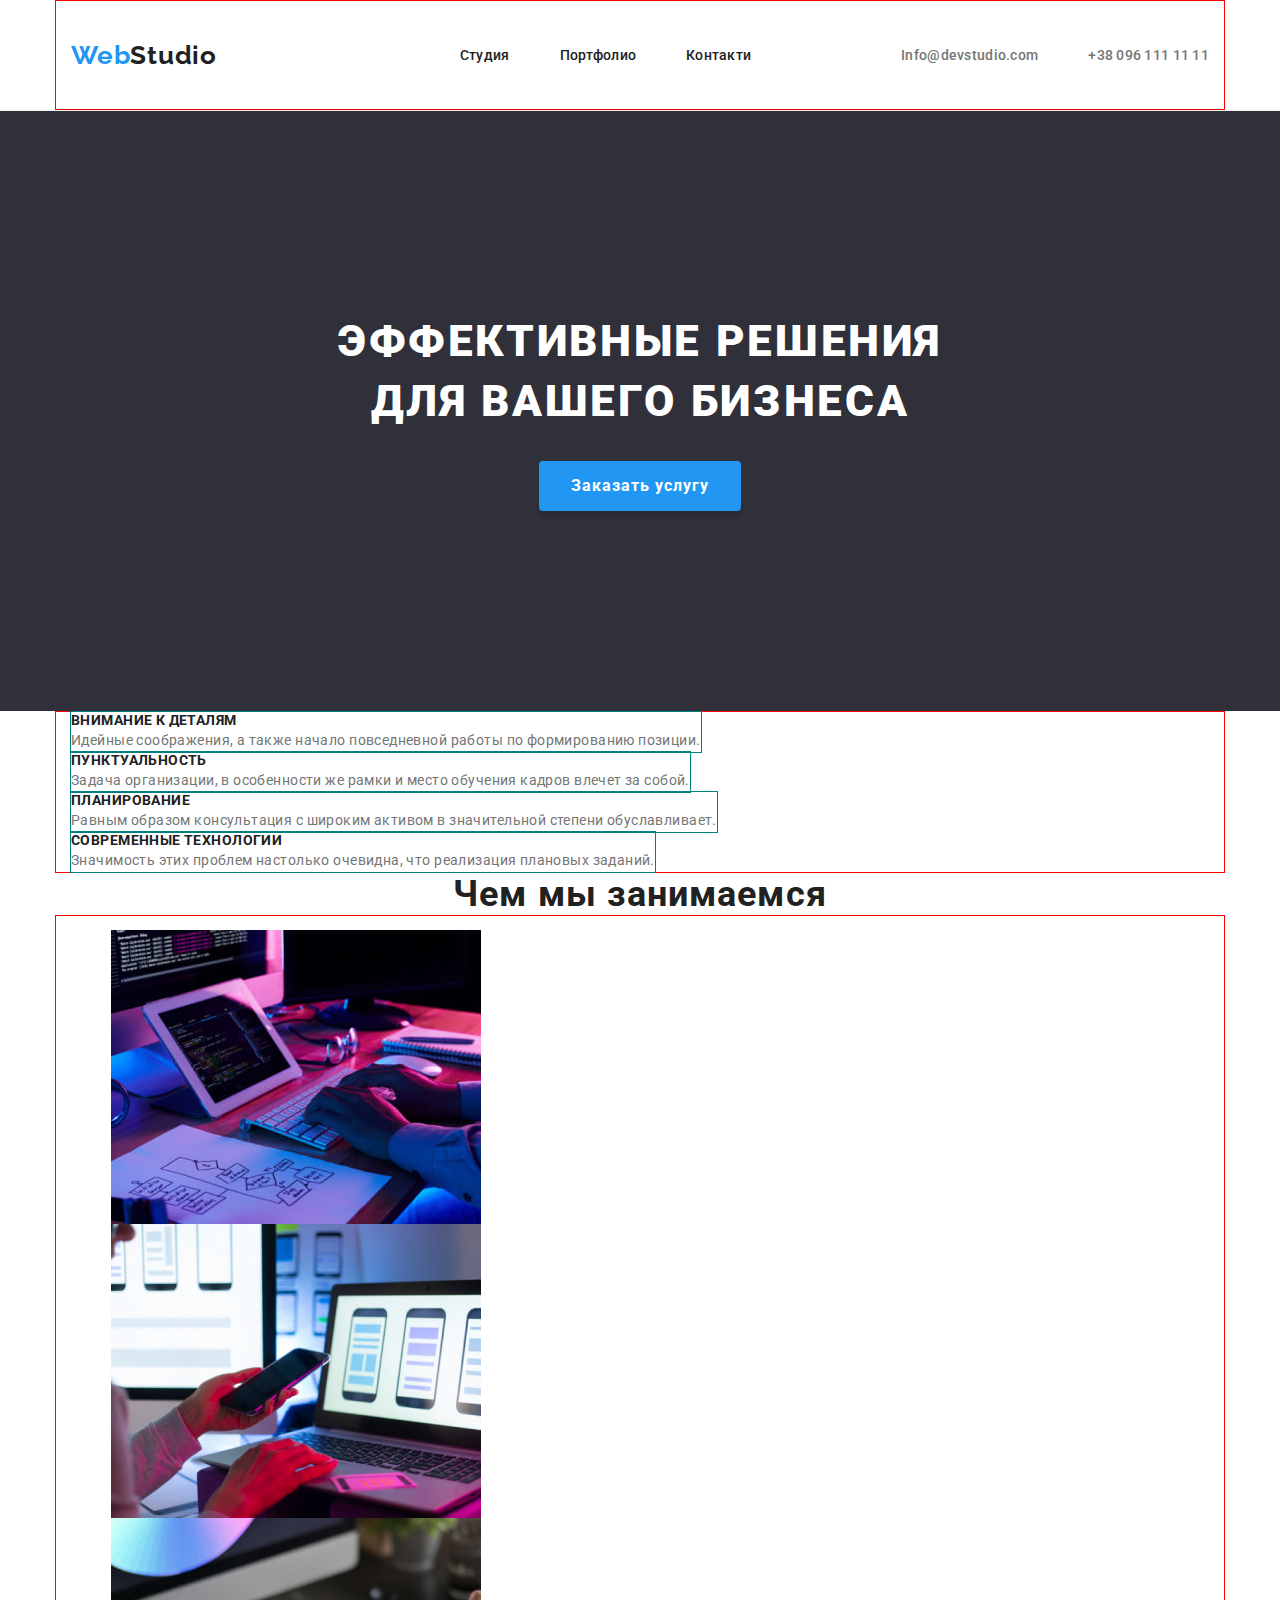
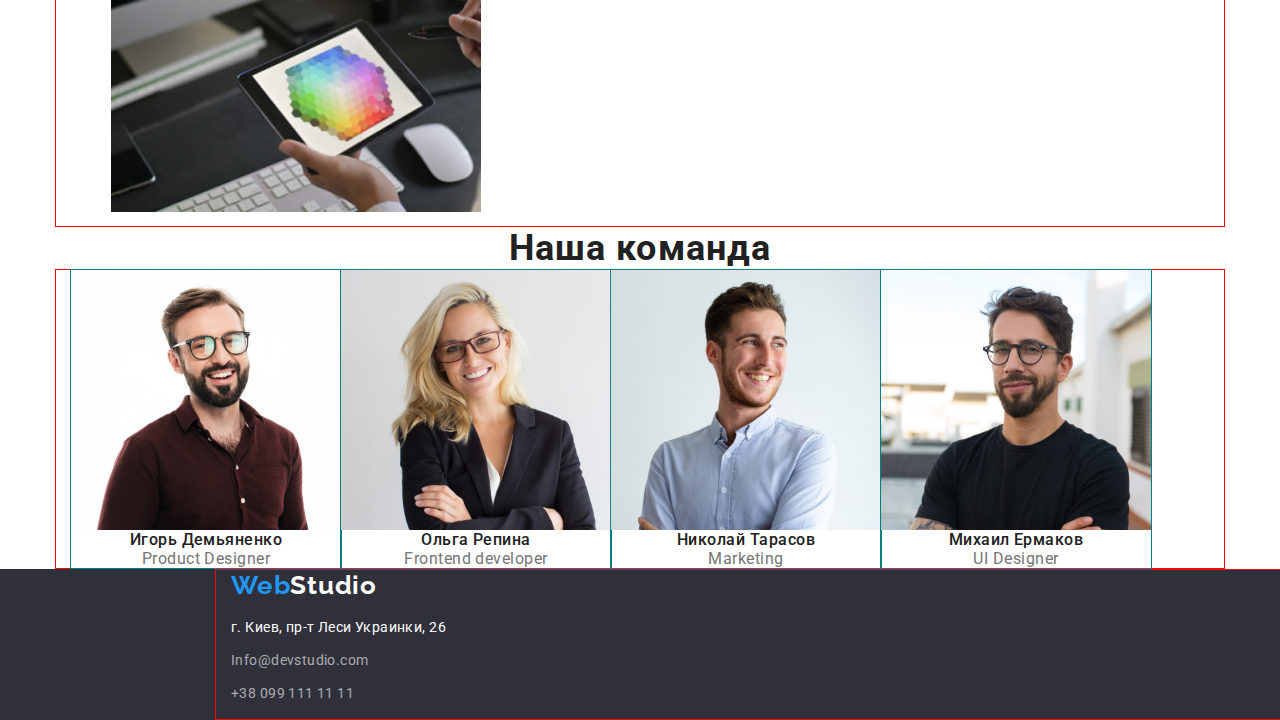
==== index.html @ f18c7d5a "Initial commit" ====
<!DOCTYPE html>
<html lang="ru">
  <head>
    <meta charset="UTF-8" />
    <meta http-equiv="X-UA-Compatible" content="IE=edge" />
    <meta name="viewport" content="width=device-width, initial-scale=1.0" />
    <title>Эффективные решения для вашего бизнеса</title>
    <link rel="preconnect" href="https://fonts.googleapis.com" />
    <link rel="preconnect" href="https://fonts.gstatic.com" crossorigin />
    <link
      href="https://fonts.googleapis.com/css2?family=Raleway:wght@700&family=Roboto:wght@400;500;700;900&display=swap"
      rel="stylesheet"
    />
    <link
      rel="stylesheet"
      href="https://cdnjs.cloudflare.com/ajax/libs/modern-normalize/0.6.0/modern-normalize.css"
    />
    <link rel="stylesheet" href="./css/style.css" />
  </head>

  <!-- верняя линия -->
  <body class="page">
    <header class="page-header">
      <div class="container">
        <nav class="nav">
          <a href="./index.html" class="logo"
            >Web<span class="accent-black">Studio</span>
          </a>
          <!--навигация на другие страници-->
          <ul class="links">
            <li class="site-nav">
              <a href="./index.html" class="link-curren link">Студия</a>
            </li>
            <li class="site-nav">
              <a href="./portfolio.html" class="link">Портфолио</a>
            </li>
            <li class="site-nav"><a href="#" class="link">Контакти</a></li>
          </ul>

          <ul class="contacts">
            <li>
              <a href="mailto:Info@devstudio.com" class="link">
                Info@devstudio.com
              </a>
            </li>
            <li>
              <a href="tel:+380961111111" class="link">+38 096 111 11 11</a>
            </li>
          </ul>
        </nav>
      </div>
    </header>

    <!--секция герой -->
    <main>
      <!-- Навигационные кнопки -->

      <section class="hero">
        <div class="hero-section">
          <h1 class="hero-title">
            Эффективные решения<br />для вашего бизнеса
          </h1>
          <button type="button" class="hero-button" data-model-open>
            Заказать услугу
          </button>
        </div>
      </section>

      <!--Особенности-->
      <section>
        <h2 hidden>Особенности</h2>
        <div class="container">
          <ul class="card-set">
            <li class="item">
              <h3 class="section-title">Внимание к деталям</h3>
              <p class="section-text">
                Идейные соображения, а также начало повседневной работы по
                формированию позиции.
              </p>
            </li>
            <li class="item">
              <h3 class="section-title">Пунктуальность</h3>
              <p class="section-text">
                Задача организации, в особенности же рамки и место обучения
                кадров влечет за собой.
              </p>
            </li>
            <li class="item">
              <h3 class="section-title">Планирование</h3>
              <p class="section-text">
                Равным образом консультация с широким активом в значительной
                степени обуславливает.
              </p>
            </li>
            <li class="item">
              <h3 class="section-title">Современные технологии</h3>
              <p class="section-text">
                Значимость этих проблем настолько очевидна, что реализация
                плановых заданий.
              </p>
            </li>
          </ul>
        </div>
      </section>

      <section>
        <!-- Чем мы занимаемся -->
        <h2 class="title">Чем мы занимаемся</h2>
        <div class="container">
          <ul class="list">
            <li>
              <img
                src="./images/box_1.jpg"
                alt="руки печатающие на клавиатуре"
                width="370"
              />
            </li>
            <li>
              <img
                src="./images/box_2.jpg"
                alt="руки держащие телефон"
                width="370"
              />
            </li>
            <li>
              <img
                src="./images/box_3.jpg"
                alt="руки держащие планшет"
                width="370"
              />
            </li>
          </ul>
        </div>
      </section>

      <!--Секция "НАША КОМАНДА"-->
      <section>
        <h2 class="title">Наша команда</h2>
        <div class="container">
          <ul class="card-set">
            <li class="item">
              <article class="card">
                <div class="card-thumb">
                  <img
                    width="270"
                    height="260"
                    src="./images/img_4.jpg"
                    alt="project"
                  />
                  <div class="content">
                    <h3 class="card-heading">Игорь Демьяненко</h3>
                    <p class="card-text">Product Designer</p>
                  </div>
                </div>
              </article>
            </li>

            <li class="item">
              <article class="card">
                <div class="card-thumb">
                  <img
                    width="270"
                    height="260"
                    src="./images/img_1.jpg"
                    alt="Frontend Developer"
                  />
                  <div class="content">
                    <h3 class="card-heading">Ольга Репина</h3>
                    <p class="card-text">Frontend developer</p>
                  </div>
                </div>
              </article>
            </li>

            <li class="item">
              <article class="card">
                <div class="card-thumb">
                  <img
                    width="270"
                    height="260"
                    src="./images/img_2.jpg"
                    alt="Marketing"
                  />
                  <div class="content">
                    <h3 class="card-heading">Николай Тарасов</h3>
                    <p class="card-text">Marketing</p>
                  </div>
                </div>
              </article>
            </li>

            <li class="item">
              <article class="card">
                <div class="card-thumb">
                  <img
                    width="270"
                    height="260"
                    src="./images/img_3.jpg"
                    alt="UI Designer"
                  />
                  <div class="content">
                    <h3 class="card-heading">Михаил Ермаков</h3>
                    <p class="card-text">UI Designer</p>
                  </div>
                </div>
              </article>
            </li>
          </ul>
        </div>
      </section>
    </main>

    <!--Подвал странички-->

    <footer class="page-footer">
      <div class="container">
        <a href="./index.html" class="logo"
          >Web<span class="accent-white">Studio</span>
        </a>
        <address class="address">
          <ul class="address-list">
            <li class="list-item">г. Киев, пр-т Леси Украинки, 26</li>
            <li class="list-item">
              <a href="mailto:Info@devstudio.com" class="link"
                >Info@devstudio.com</a
              >
            </li>
            <li class="list-item">
              <a href="tel:+380991111111" class="link">+38 099 111 11 11</a>
            </li>
          </ul>
        </address>
      </div>
    </footer>
  </body>
</html>
---- css/style.css ----
:root {
  --primary-text-color: #757575;
  --title-color: #212121;
  --accent-color: #2196f3;
  --primary-white-color: #ffffff;
  --card-shadow: 0px 2px 1px -1px rgba(0, 0, 0, 0.2),
    0px 1px 1px 0px rgba(0, 0, 0, 0.14), 0px 1px 3px 0px rgba(0, 0, 0, 0.12);
}

body {
  font-family: "Roboto", sans-serif;
  font-style: normal;
  font-weight: 400px;
  font-size: 14px;
  line-height: calc(24 / 14);

  letter-spacing: 0.03em;

  background-color: var(--primary-white-color);
  color: var(--primary-text-color);
  line-height: 1.5;
}
h1,
h2,
h3,
h4,
h5,
h6,
p {
  margin: 0;
}
ul {
  list-style: none;
  text-decoration: none;
}
.link {
  text-decoration: none;
}

img {
  display: block;
  max-width: 100%;
  height: auto;
}

.container {
  width: 1170px;
  margin-left: auto;
  margin-right: auto;

  padding-left: 15px;
  padding-right: 15px;
  border: 1px solid red;
}

header {
  border-bottom: 1px solid #ececec;
  margin-bottom: 0;
}
.nav,
.links,
.contacts,
.header .container {
  display: flex;
  justify-content: space-between;
  list-style: none;
  color: var(--title-color);
}

.link-current {
  color: var(--accent-color);
}
/* .logo */
.page-header .logo {
  margin-right: 93px;

  display: flex;
  align-items: center;
  font-family: "Raleway", sans-serif;
  font-weight: 700;
  font-size: 26px;
  line-height: 1.19;
  letter-spacing: 0.03em;
  color: #2196f3;
}
.accent-black {
  color: var(--title-color);
}
/* .logo span {
  margin-left: 5px;
} */

.contacts a,
.links a {
  font-family: inherit;
  font-weight: 500;
  font-size: 14px;
  line-height: calc(16 / 14);
  letter-spacing: 0.02em;

  padding: 32px 0;
  display: inline-block;
  margin-right: 50px;

  text-decoration: none;
}
.links a {
  color: var(--title-color);
}
.contacts a {
  color: var(--primary-text-color);
}
.contacts li:last-child a,
.links li:last-child a {
  margin-right: 0;
}
.contacts a:hover,
.contacts a:focus,
.links a:hover,
.links a:focus {
  color: var(--accent-color);
}
.link-current link:hover,
.link-current link:focus,
.link-current link:active {
  color: blue;
}

/* Главная секция */
.hero {
  padding-top: 200px;
  padding-bottom: 200px;
  background-color: #2f303a;
}
/* Эффективные решения */
.hero-title {
  font-family: "Roboto" sans-serif;
  font-size: 44px;
  color: var(--primary-white-color);
  text-transform: uppercase;
  font-weight: 900;
  line-height: calc(60 / 44);
  letter-spacing: 0.06em;
  text-align: center;
  max-width: 650;
  margin-bottom: 30px;
}
/* Кнопка заказать услугу */
.hero-button {
  padding: 10px 32px;
  border-radius: 4px;
  margin: 0 auto;

  display: block;
  box-shadow: 0px 4px 4px rgba(0, 0, 0, 0.15);
  background: #2196f3;
  font-size: 16px;
  font-weight: 700;
  line-height: 30px;
  letter-spacing: 0.06em;
  color: #ffffff;
  border: none;

  cursor: pointer;
}

.hero-button:hover,
.hero-button:focus {
  background: #188ce8;
}

/* ОСОБЕННОСТИ */
.card-set {
  /* outline: 1px solid tomato; */
  padding: 0;
  margin: 0;
  list-style: none;

  display: flex;
  flex-wrap: wrap;

  margin-left: calc(-1 * var(--card-set-gap));
  margin-top: calc(-1 * var(--card-set-gap));
}
.card-set > .item {
  outline: 1px solid teal;

  flex-basis: calc(100% / 4 - var(--card-set-gap));

  margin-left: var(--card-set-gap);
  margin-top: var(--card-set-gap);
}
.section-title {
  font-family: inherit;
  font-weight: 700;
  font-size: 14px;
  line-height: calc(16 / 14);
  letter-spacing: 0.03em;
  text-transform: uppercase;

  color: var(--title-color);
}
.section-text {
  font-family: inherit;
  font-weight: 400;
  font-size: 14px;
  line-height: calc(24 / 14);
  letter-spacing: 0.03em;

  color: var(--primary-text-color);
}

/* ЧЕМ МЫ ЗАНИМАЕМСЯ 
НАША КОМАНДА*/

.title {
  font-family: inherit;

  font-weight: 700;
  font-size: 36px;
  line-height: calc(42 / 36);
  text-align: center;
  letter-spacing: 0.03em;

  color: var(--title-color);
}
/* НАША КОМАНДА */
.card-heading {
  font-family: Roboto;
  font-weight: 500;
  font-size: 16px;
  line-height: calc(19 / 16);
  text-align: center;
  letter-spacing: 0.03em;

  color: var(--title-color);
}
.card-text {
  font-family: Roboto;
  font-style: normal;
  font-weight: normal;
  font-size: 16px;
  line-height: calc(19 / 16);

  text-align: center;
  letter-spacing: 0.03em;

  color: var(--primary-text-color);
}

/* ВТОРАЯ СТРАНИЦА */
/* Кнопки портфолио */
.button {
  font-family: Roboto;
  font-size: 16px;

  font-weight: 500;
  line-height: calc(26 / 16);
  letter-spacing: 0.03em;
  text-align: center;
  text-decoration: none;

  display: inline-block;
  border-radius: 4px;
  padding: 6px 22px;
  /* min-width: 73px; */
  color: var(--title-color);
  background-color: #f5f4fa;
  border: 1px solid transparent;
  cursor: pointer;
}
/* Главная кнопка (активная)*/

.button:hover,
.button:focus {
  color: var(--primary-white-color);
  background-color: var(--accent-color);
}
/* ЗАГЛАВИЕ */
.title {
  color: var(--title-color);
  display: block;
  margin: auto 0;
  text-align: center;
}

.section-title {
  color: var(--title-color);
}
.text {
  color: #212121;
}
/* ПОРТФОЛИО КАРТОЧКИ */

.element {
  outline: 1px solid green;
}

.picture-content {
  padding: 30px;
}
.picture-heading {
  font-family: inherit;
  font-weight: 700;
  font-size: 18px;
  line-height: calc(36 / 18);

  letter-spacing: 0.06em;

  color: var(--title-color);
}
.picture-text {
  font-family: inherit;
  font-weight: 400;
  font-size: 16px;
  line-height: calc(30 / 16);
  letter-spacing: 0.03em;

  color: var(--primary-text-color);

  margin-top: 10px;
}
.content {
  justify-content: center;
}
.picture {
  box-shadow: var(--card-shadow);
}

/* Подвал странички */

.page-footer {
  background-color: #2f303a;
  width: 1600px;
}
.logo {
  font-family: Raleway;
  font-size: 26px;
  font-weight: 700;
  line-height: calc(31 / 26);
  letter-spacing: 0.03em;
  text-align: left;
  text-decoration: none;

  color: var(--accent-color);
}
.accent-white {
  color: var(--primary-white-color);
}
/* address {
  font-family: inherit;
  font-style: normal;
  font-weight: normal;
  font-size: 14px;
  line-height: calc(24 / 14);
  letter-spacing: 0.03em;

  color: var(--primary-white-color);

  /* text-align: left; */
/* margin-bottom: 9px;
} */

.address-list {
  text-decoration: none;
  padding: 0px;
}

.list-item {
  font-family: inherit;
  font-style: normal;
  font-weight: normal;
  font-size: 14px;
  line-height: calc(24 / 14);
  letter-spacing: 0.03em;

  color: var(--primary-white-color);

  /* text-align: left; */
  margin-bottom: 9px;
}
/* .list-item a {
  color: var(--primary-white-color);
  margin-bottom: 9px;
} */
.list-item .link {
  font-family: inherit;
  font-style: normal;
  font-weight: 400;
  font-size: 14px;
  line-height: calc(24 / 14);

  letter-spacing: 0.03em;

  color: rgba(255, 255, 255, 0.6);
}
.list-item .link:hover,
.list-item .link:focus {
  color: var(--accent-color);
}

/* .address {
  color: var(--primary-white-color);
  margin-bottom: 9px;
} */
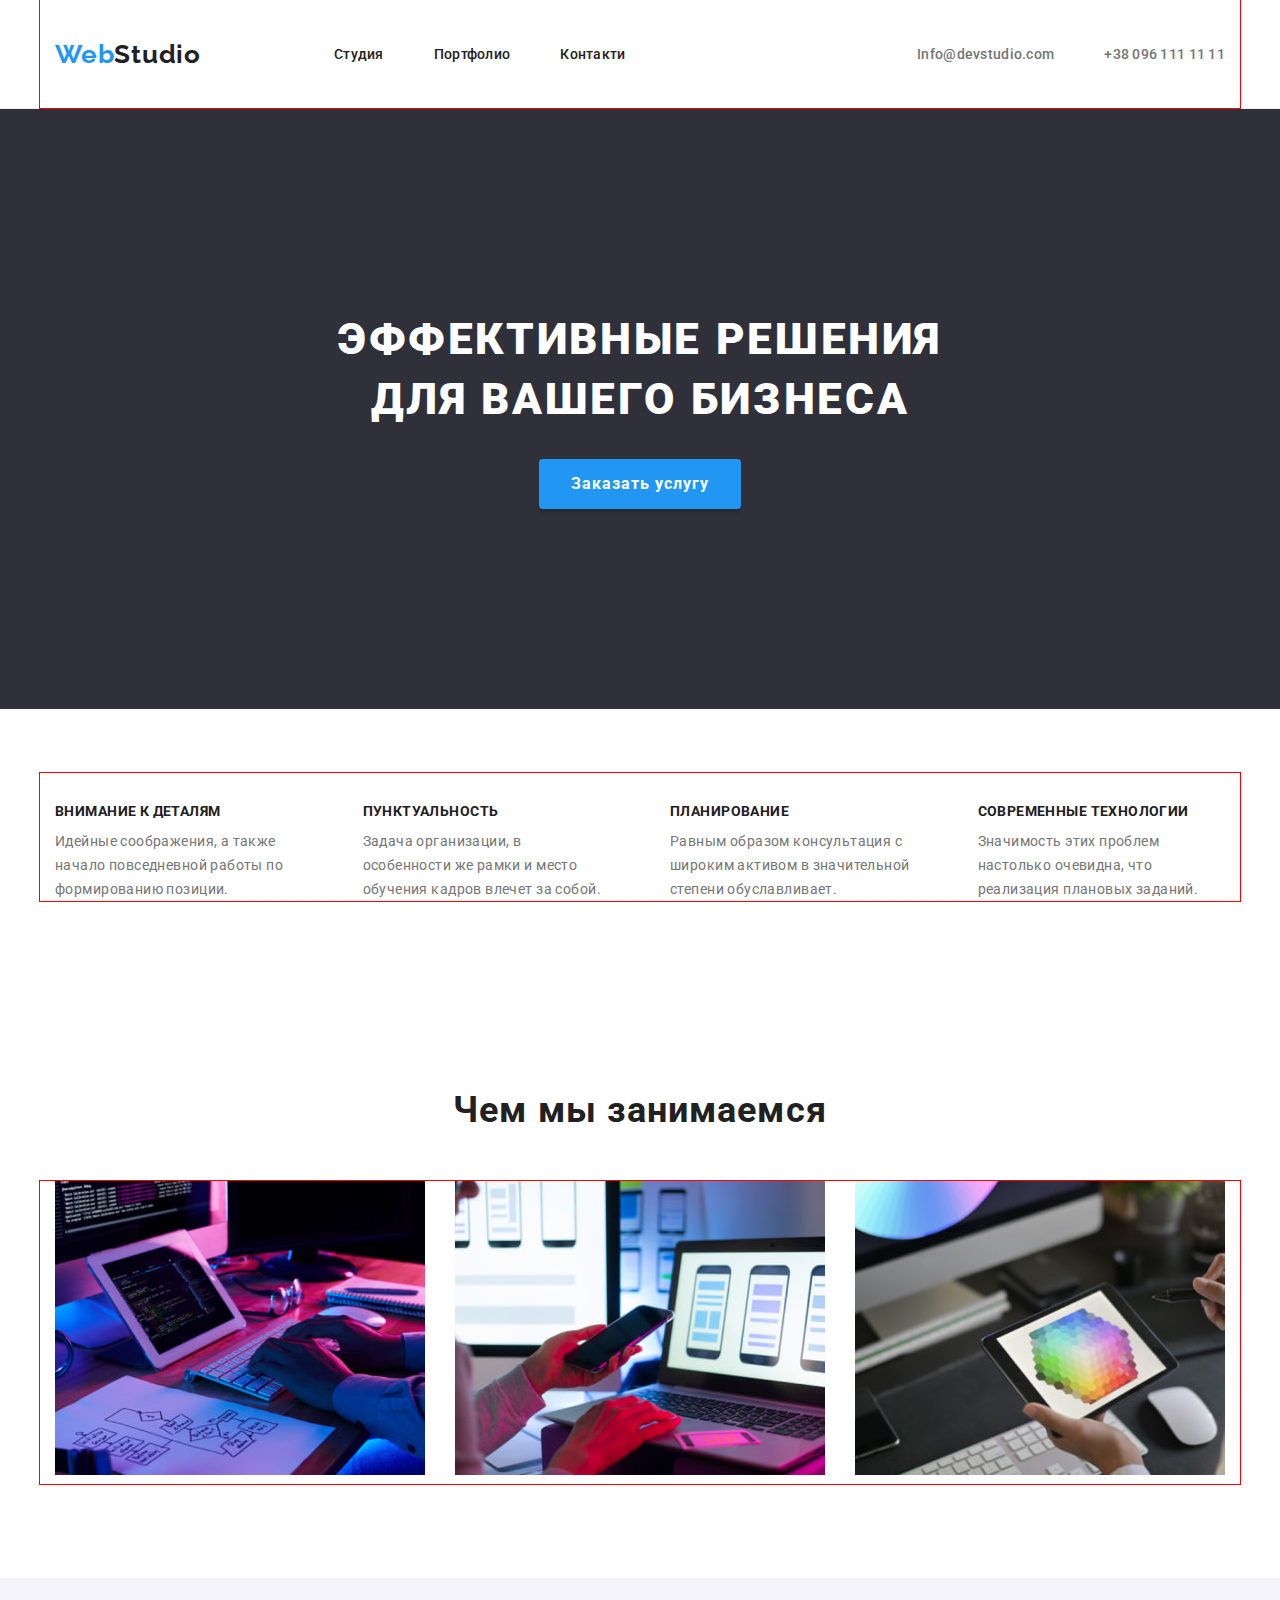
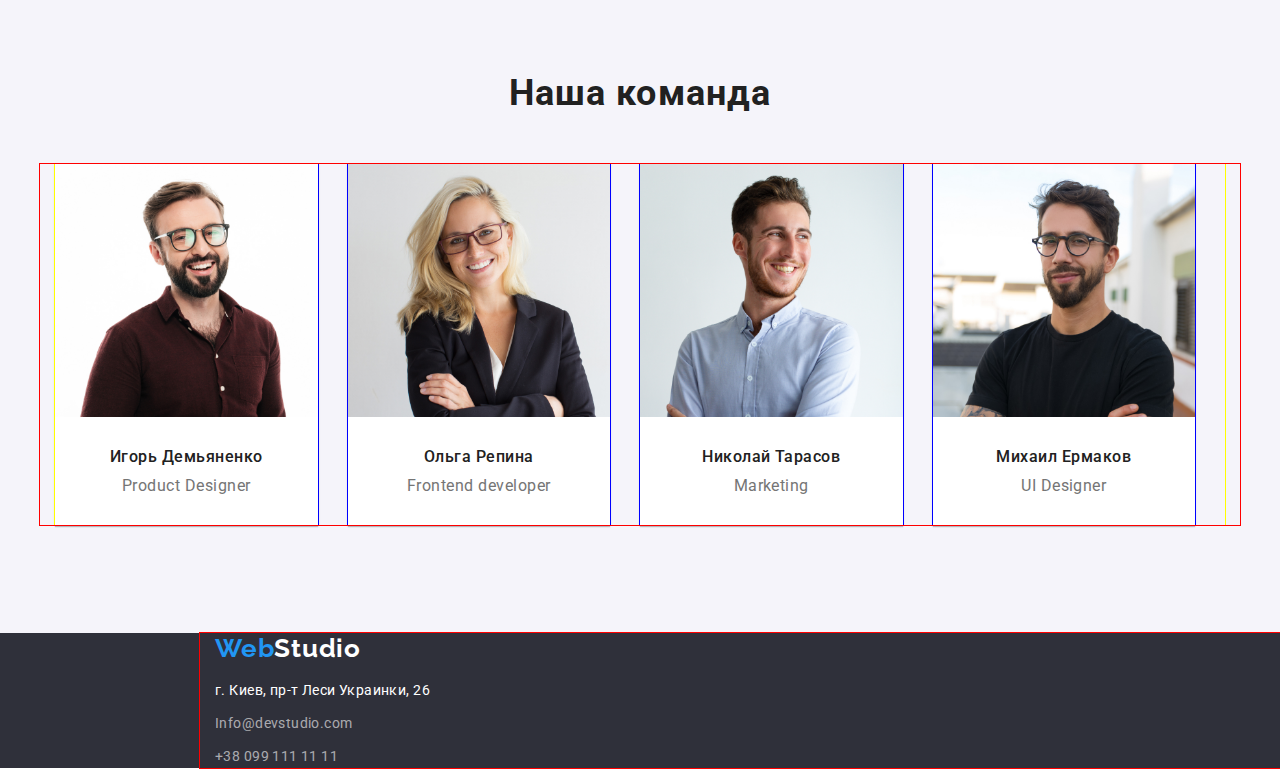
==== commit 70a54b16: "Добавила падинги и маржины" ====
--- a/index.html
+++ b/index.html
@@ -27,6 +27,7 @@
             >Web<span class="accent-black">Studio</span>
           </a>
           <!--навигация на другие страници-->
+
           <ul class="links">
             <li class="site-nav">
               <a href="./index.html" class="link-curren link">Студия</a>
@@ -67,34 +68,34 @@
       </section>
 
       <!--Особенности-->
-      <section>
+      <section class="section">
         <h2 hidden>Особенности</h2>
         <div class="container">
           <ul class="card-set">
-            <li class="item">
-              <h3 class="section-title">Внимание к деталям</h3>
-              <p class="section-text">
+            <li class="card-item">
+              <h3 class="item-title">Внимание к деталям</h3>
+              <p class="item-text">
                 Идейные соображения, а также начало повседневной работы по
                 формированию позиции.
               </p>
             </li>
-            <li class="item">
-              <h3 class="section-title">Пунктуальность</h3>
-              <p class="section-text">
+            <li class="card-item">
+              <h3 class="item-title">Пунктуальность</h3>
+              <p class="item-text">
                 Задача организации, в особенности же рамки и место обучения
                 кадров влечет за собой.
               </p>
             </li>
-            <li class="item">
-              <h3 class="section-title">Планирование</h3>
-              <p class="section-text">
+            <li class="card-item">
+              <h3 class="item-title">Планирование</h3>
+              <p class="item-text">
                 Равным образом консультация с широким активом в значительной
                 степени обуславливает.
               </p>
             </li>
-            <li class="item">
-              <h3 class="section-title">Современные технологии</h3>
-              <p class="section-text">
+            <li class="card-item">
+              <h3 class="item-title">Современные технологии</h3>
+              <p class="item-text">
                 Значимость этих проблем настолько очевидна, что реализация
                 плановых заданий.
               </p>
@@ -103,26 +104,26 @@
         </div>
       </section>
 
-      <section>
+      <section class="section">
         <!-- Чем мы занимаемся -->
-        <h2 class="title">Чем мы занимаемся</h2>
+        <h2 class="section-title">Чем мы занимаемся</h2>
         <div class="container">
           <ul class="list">
-            <li>
+            <li class="list-item">
               <img
                 src="./images/box_1.jpg"
                 alt="руки печатающие на клавиатуре"
                 width="370"
               />
             </li>
-            <li>
+            <li class="list-item">
               <img
                 src="./images/box_2.jpg"
                 alt="руки держащие телефон"
                 width="370"
               />
             </li>
-            <li>
+            <li class="list-item">
               <img
                 src="./images/box_3.jpg"
                 alt="руки держащие планшет"
@@ -134,10 +135,10 @@
       </section>
 
       <!--Секция "НАША КОМАНДА"-->
-      <section>
-        <h2 class="title">Наша команда</h2>
+      <section class="company-section section">
+        <h2 class="section-title">Наша команда</h2>
         <div class="container">
-          <ul class="card-set">
+          <ul class="foto-set">
             <li class="item">
               <article class="card">
                 <div class="card-thumb">
--- a/css/style.css
+++ b/css/style.css
@@ -3,9 +3,16 @@
   --title-color: #212121;
   --accent-color: #2196f3;
   --primary-white-color: #ffffff;
-  --card-shadow: 0px 2px 1px -1px rgba(0, 0, 0, 0.2),
+  --card-shadow: 0px 2px 1px 0px rgba(0, 0, 0, 0.2),
     0px 1px 1px 0px rgba(0, 0, 0, 0.14), 0px 1px 3px 0px rgba(0, 0, 0, 0.12);
-}
+  --card-set-gap: 30px;
+}
+
+/* box-shadow: 0px 2px 1px 0px rgba(0, 0, 0, 0,2);
+
+box-shadow: 0px 1px 1px 0px rgba(0, 0, 0, 0,14);
+
+box-shadow: 0px 1px 3px 0px rgba(0, 0, 0, 0,12); */
 
 body {
   font-family: "Roboto", sans-serif;
@@ -29,7 +36,7 @@
 p {
   margin: 0;
 }
-ul {
+ul li {
   list-style: none;
   text-decoration: none;
 }
@@ -43,17 +50,22 @@
   height: auto;
 }
 
+.section {
+  padding-top: 94px;
+  padding-bottom: 94px;
+}
+
 .container {
-  width: 1170px;
+  width: 1200px;
   margin-left: auto;
   margin-right: auto;
 
   padding-left: 15px;
   padding-right: 15px;
-  border: 1px solid red;
-}
-
-header {
+  outline: 1px solid red;
+}
+
+.page-header {
   border-bottom: 1px solid #ececec;
   margin-bottom: 0;
 }
@@ -62,14 +74,11 @@
 .contacts,
 .header .container {
   display: flex;
-  justify-content: space-between;
+  /* justify-content: space-between; */
   list-style: none;
   color: var(--title-color);
 }
 
-.link-current {
-  color: var(--accent-color);
-}
 /* .logo */
 .page-header .logo {
   margin-right: 93px;
@@ -90,8 +99,8 @@
   margin-left: 5px;
 } */
 
-.contacts a,
-.links a {
+.links a,
+.contacts a {
   font-family: inherit;
   font-weight: 500;
   font-size: 14px;
@@ -124,6 +133,17 @@
 .link-current link:focus,
 .link-current link:active {
   color: blue;
+}
+
+.nav {
+  display: flex;
+}
+.contacts {
+  margin-left: auto;
+}
+
+.links site-nav:not(:last-child) {
+  margin-right: 50px;
 }
 
 /* Главная секция */
@@ -177,20 +197,30 @@
   list-style: none;
 
   display: flex;
-  flex-wrap: wrap;
+  flex-wrap: nowrap;
 
   margin-left: calc(-1 * var(--card-set-gap));
   margin-top: calc(-1 * var(--card-set-gap));
 }
-.card-set > .item {
-  outline: 1px solid teal;
+
+.card-set > .card-item {
+  /* outline: 1px solid teal; */
 
   flex-basis: calc(100% / 4 - var(--card-set-gap));
 
   margin-left: var(--card-set-gap);
   margin-top: var(--card-set-gap);
 }
-.section-title {
+
+.card-set > .card-item:not(:last-child) {
+  margin-right: 30px;
+}
+
+.card-item {
+  width: 270px;
+}
+
+.item-title {
   font-family: inherit;
   font-weight: 700;
   font-size: 14px;
@@ -199,8 +229,10 @@
   text-transform: uppercase;
 
   color: var(--title-color);
-}
-.section-text {
+
+  margin-bottom: 10px;
+}
+.item-text {
   font-family: inherit;
   font-weight: 400;
   font-size: 14px;
@@ -213,9 +245,8 @@
 /* ЧЕМ МЫ ЗАНИМАЕМСЯ 
 НАША КОМАНДА*/
 
-.title {
-  font-family: inherit;
-
+.section-title {
+  font-family: inherit;
   font-weight: 700;
   font-size: 36px;
   line-height: calc(42 / 36);
@@ -223,17 +254,66 @@
   letter-spacing: 0.03em;
 
   color: var(--title-color);
-}
+  margin-top: 0px;
+  margin-bottom: 50px;
+}
+
+.list {
+  display: flex;
+  flex-basis: calc(100% / 3);
+  justify-content: space-between;
+  padding: 0px;
+  margin: 0px;
+
+  /* background-color: aqua; */
+}
+.list-item {
+  display: block;
+}
+.list-item:not(:last-child) {
+  margin-right: 30px;
+}
+
 /* НАША КОМАНДА */
+
+.company-section {
+  background-color: #f5f4fa;
+}
+
+.foto-set {
+  outline: 1px solid yellow;
+  display: flex;
+  flex-wrap: nowrap;
+  /* margin-left: 0px; */
+  margin-top: 0px;
+  padding-left: 0px;
+  padding-right: 0px;
+  /* justify-content: space-between; */
+}
+.foto-set > .item {
+  outline: 1px solid blue;
+
+  flex-basis: calc(100% / 4 - 30px);
+}
+.foto-set > .item:not(:last-child) {
+  margin-right: 30px;
+}
 .card-heading {
   font-family: Roboto;
   font-weight: 500;
   font-size: 16px;
   line-height: calc(19 / 16);
+
   text-align: center;
   letter-spacing: 0.03em;
 
   color: var(--title-color);
+}
+.content {
+  padding: 30px;
+}
+.card-heading {
+  margin-bottom: 10px;
 }
 .card-text {
   font-family: Roboto;
@@ -247,9 +327,30 @@
 
   color: var(--primary-text-color);
 }
+.item {
+  background-color: var(--primary-white-color);
+  box-shadow: var(--card-shadow);
+}
 
 /* ВТОРАЯ СТРАНИЦА */
 /* Кнопки портфолио */
+
+.section-buttons {
+  padding-top: 94px;
+  padding-bottom: 50px;
+  padding-left: auto;
+  padding-right: auto;
+}
+
+.list-buttons {
+  display: flex;
+  justify-content: center;
+  padding: 0px;
+}
+.item-button:not(:last-child) {
+  margin-right: 8px;
+}
+
 .button {
   font-family: Roboto;
   font-size: 16px;
@@ -272,33 +373,46 @@
 /* Главная кнопка (активная)*/
 
 .button:hover,
-.button:focus {
+.button:focus,
+.button:active {
   color: var(--primary-white-color);
   background-color: var(--accent-color);
 }
-/* ЗАГЛАВИЕ */
-.title {
-  color: var(--title-color);
-  display: block;
-  margin: auto 0;
-  text-align: center;
-}
-
-.section-title {
-  color: var(--title-color);
-}
-.text {
-  color: #212121;
-}
+
 /* ПОРТФОЛИО КАРТОЧКИ */
+.card-picture {
+  padding: 0px;
+  margin: 0px;
+
+  display: flex;
+  flex-wrap: wrap;
+  /* margin-left: calc(-1 * var(--card-set-gap)); */
+  margin-top: calc(-1 * var(--card-set-gap));
+}
 
 .element {
-  outline: 1px solid green;
+  margin-right: 30px;
+  margin-bottom: 30px;
+}
+
+/* .element:nth-child(3) {
+  margin-right: 0px;
+} */
+
+.card-picture > element {
+  flex-basis: calc(100% / 3 - var(--card-set-gap));
+  margin-left: var(--card-set-gap);
+  margin-top: var(--card-set-gap);
+}
+
+.picture {
+  box-shadow: var(--card-shadow);
 }
 
 .picture-content {
   padding: 30px;
 }
+
 .picture-heading {
   font-family: inherit;
   font-weight: 700;
@@ -322,9 +436,6 @@
 }
 .content {
   justify-content: center;
-}
-.picture {
-  box-shadow: var(--card-shadow);
 }
 
 /* Подвал странички */
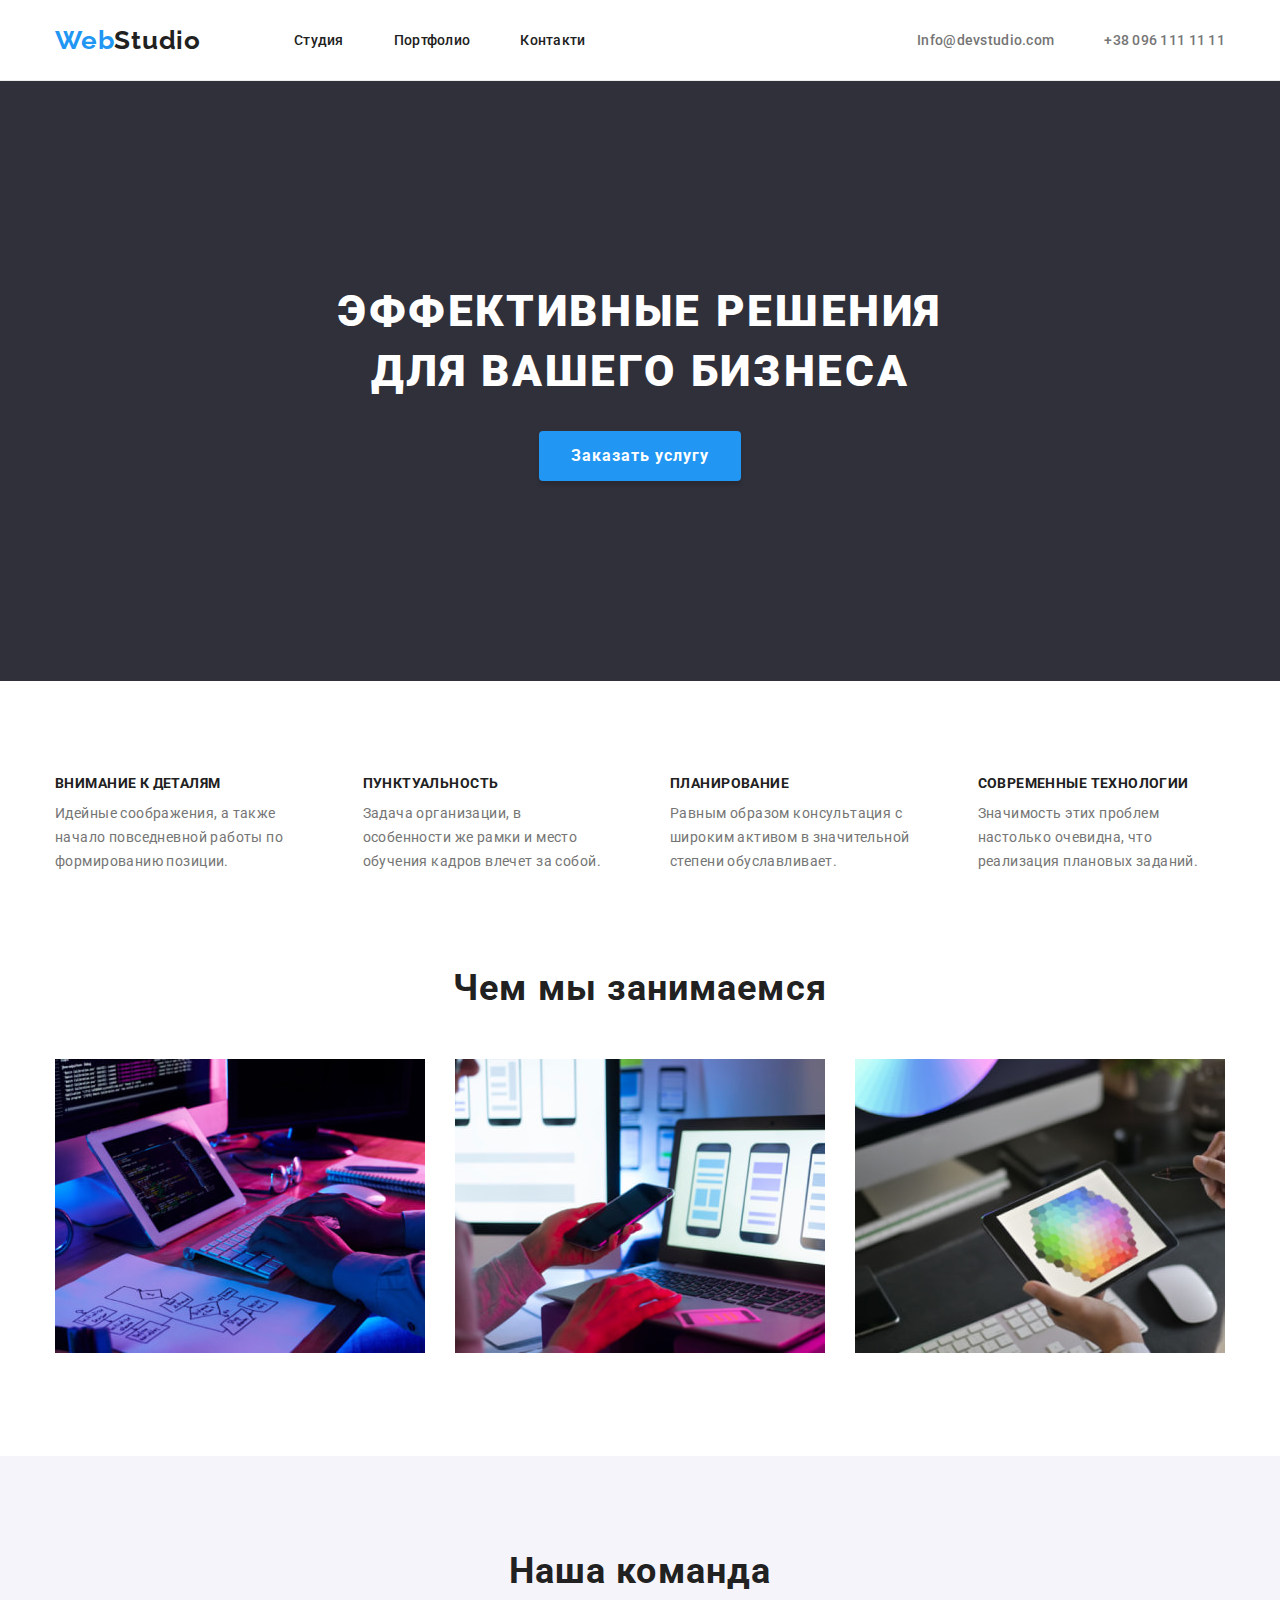
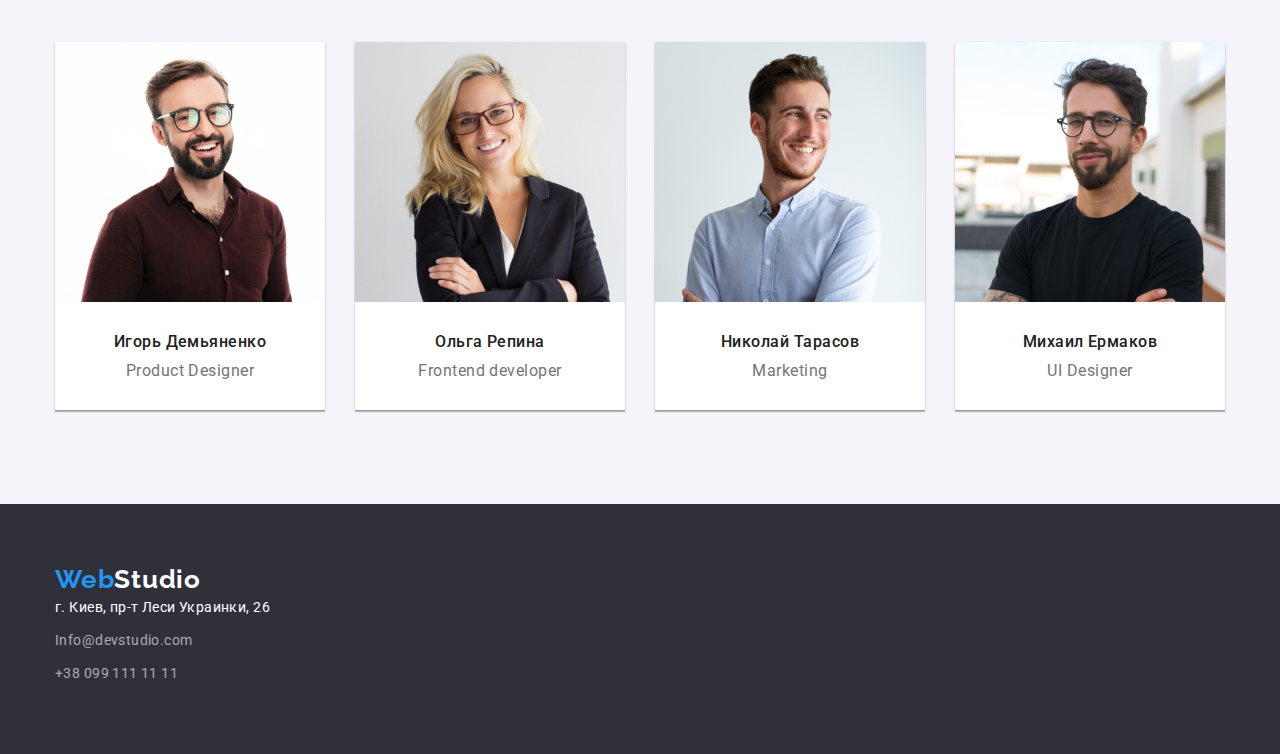
==== commit 85d24b6d: "Виправила помилки" ====
--- a/index.html
+++ b/index.html
@@ -69,8 +69,8 @@
 
       <!--Особенности-->
       <section class="section">
-        <h2 hidden>Особенности</h2>
         <div class="container">
+          <h2 hidden>Особенности</h2>
           <ul class="card-set">
             <li class="card-item">
               <h3 class="item-title">Внимание к деталям</h3>
@@ -104,10 +104,10 @@
         </div>
       </section>
 
-      <section class="section">
+      <section class="third-section section">
         <!-- Чем мы занимаемся -->
-        <h2 class="section-title">Чем мы занимаемся</h2>
         <div class="container">
+          <h2 class="section-title">Чем мы занимаемся</h2>
           <ul class="list">
             <li class="list-item">
               <img
@@ -136,8 +136,8 @@
 
       <!--Секция "НАША КОМАНДА"-->
       <section class="company-section section">
-        <h2 class="section-title">Наша команда</h2>
         <div class="container">
+          <h2 class="section-title">Наша команда</h2>
           <ul class="foto-set">
             <li class="item">
               <article class="card">
--- a/css/style.css
+++ b/css/style.css
@@ -40,6 +40,10 @@
   list-style: none;
   text-decoration: none;
 }
+ul {
+  margin: 0;
+  padding: 0;
+}
 .link {
   text-decoration: none;
 }
@@ -62,7 +66,7 @@
 
   padding-left: 15px;
   padding-right: 15px;
-  outline: 1px solid red;
+  /* outline: 1px solid red; */
 }
 
 .page-header {
@@ -245,6 +249,10 @@
 /* ЧЕМ МЫ ЗАНИМАЕМСЯ 
 НАША КОМАНДА*/
 
+.third-section {
+  padding-top: 0px;
+}
+
 .section-title {
   font-family: inherit;
   font-weight: 700;
@@ -281,23 +289,28 @@
 }
 
 .foto-set {
-  outline: 1px solid yellow;
-  display: flex;
-  flex-wrap: nowrap;
-  /* margin-left: 0px; */
+  /* outline: 1px solid yellow; */
+  display: flex;
+
+  margin-right: -30px;
   margin-top: 0px;
+  margin-bottom: 0px;
   padding-left: 0px;
   padding-right: 0px;
-  /* justify-content: space-between; */
-}
-.foto-set > .item {
+}
+.item:not(:last-child) {
+  flex-basis: calc(100% / 4 - 30px);
+  margin-right: 30px;
+}
+/* .item {
+}
+.foto-set > .item:not(:last-child) {
   outline: 1px solid blue;
-
-  flex-basis: calc(100% / 4 - 30px);
-}
-.foto-set > .item:not(:last-child) {
   margin-right: 30px;
-}
+} */
+/* .foto-set > .item:not(:last-child) {
+  margin-right: 30px;
+} */
 .card-heading {
   font-family: Roboto;
   font-weight: 500;
@@ -310,7 +323,8 @@
   color: var(--title-color);
 }
 .content {
-  padding: 30px;
+  padding-top: 30px;
+  padding-bottom: 30px;
 }
 .card-heading {
   margin-bottom: 10px;
@@ -337,7 +351,7 @@
 
 .section-buttons {
   padding-top: 94px;
-  padding-bottom: 50px;
+  /* padding-bottom: 50px; */
   padding-left: auto;
   padding-right: auto;
 }
@@ -346,6 +360,7 @@
   display: flex;
   justify-content: center;
   padding: 0px;
+  margin-bottom: 50px;
 }
 .item-button:not(:last-child) {
   margin-right: 8px;
@@ -381,25 +396,16 @@
 
 /* ПОРТФОЛИО КАРТОЧКИ */
 .card-picture {
+  /* outline: yellow; */
   padding: 0px;
   margin: 0px;
 
   display: flex;
   flex-wrap: wrap;
-  /* margin-left: calc(-1 * var(--card-set-gap)); */
+  margin-left: calc(-1 * var(--card-set-gap));
   margin-top: calc(-1 * var(--card-set-gap));
 }
-
-.element {
-  margin-right: 30px;
-  margin-bottom: 30px;
-}
-
-/* .element:nth-child(3) {
-  margin-right: 0px;
-} */
-
-.card-picture > element {
+.card-picture > .element {
   flex-basis: calc(100% / 3 - var(--card-set-gap));
   margin-left: var(--card-set-gap);
   margin-top: var(--card-set-gap);
@@ -410,7 +416,7 @@
 }
 
 .picture-content {
-  padding: 30px;
+  padding: 20px 24px;
 }
 
 .picture-heading {
@@ -442,7 +448,8 @@
 
 .page-footer {
   background-color: #2f303a;
-  width: 1600px;
+  padding-top: 60px;
+  padding-bottom: 60px;
 }
 .logo {
   font-family: Raleway;
@@ -458,19 +465,6 @@
 .accent-white {
   color: var(--primary-white-color);
 }
-/* address {
-  font-family: inherit;
-  font-style: normal;
-  font-weight: normal;
-  font-size: 14px;
-  line-height: calc(24 / 14);
-  letter-spacing: 0.03em;
-
-  color: var(--primary-white-color);
-
-  /* text-align: left; */
-/* margin-bottom: 9px;
-} */
 
 .address-list {
   text-decoration: none;
